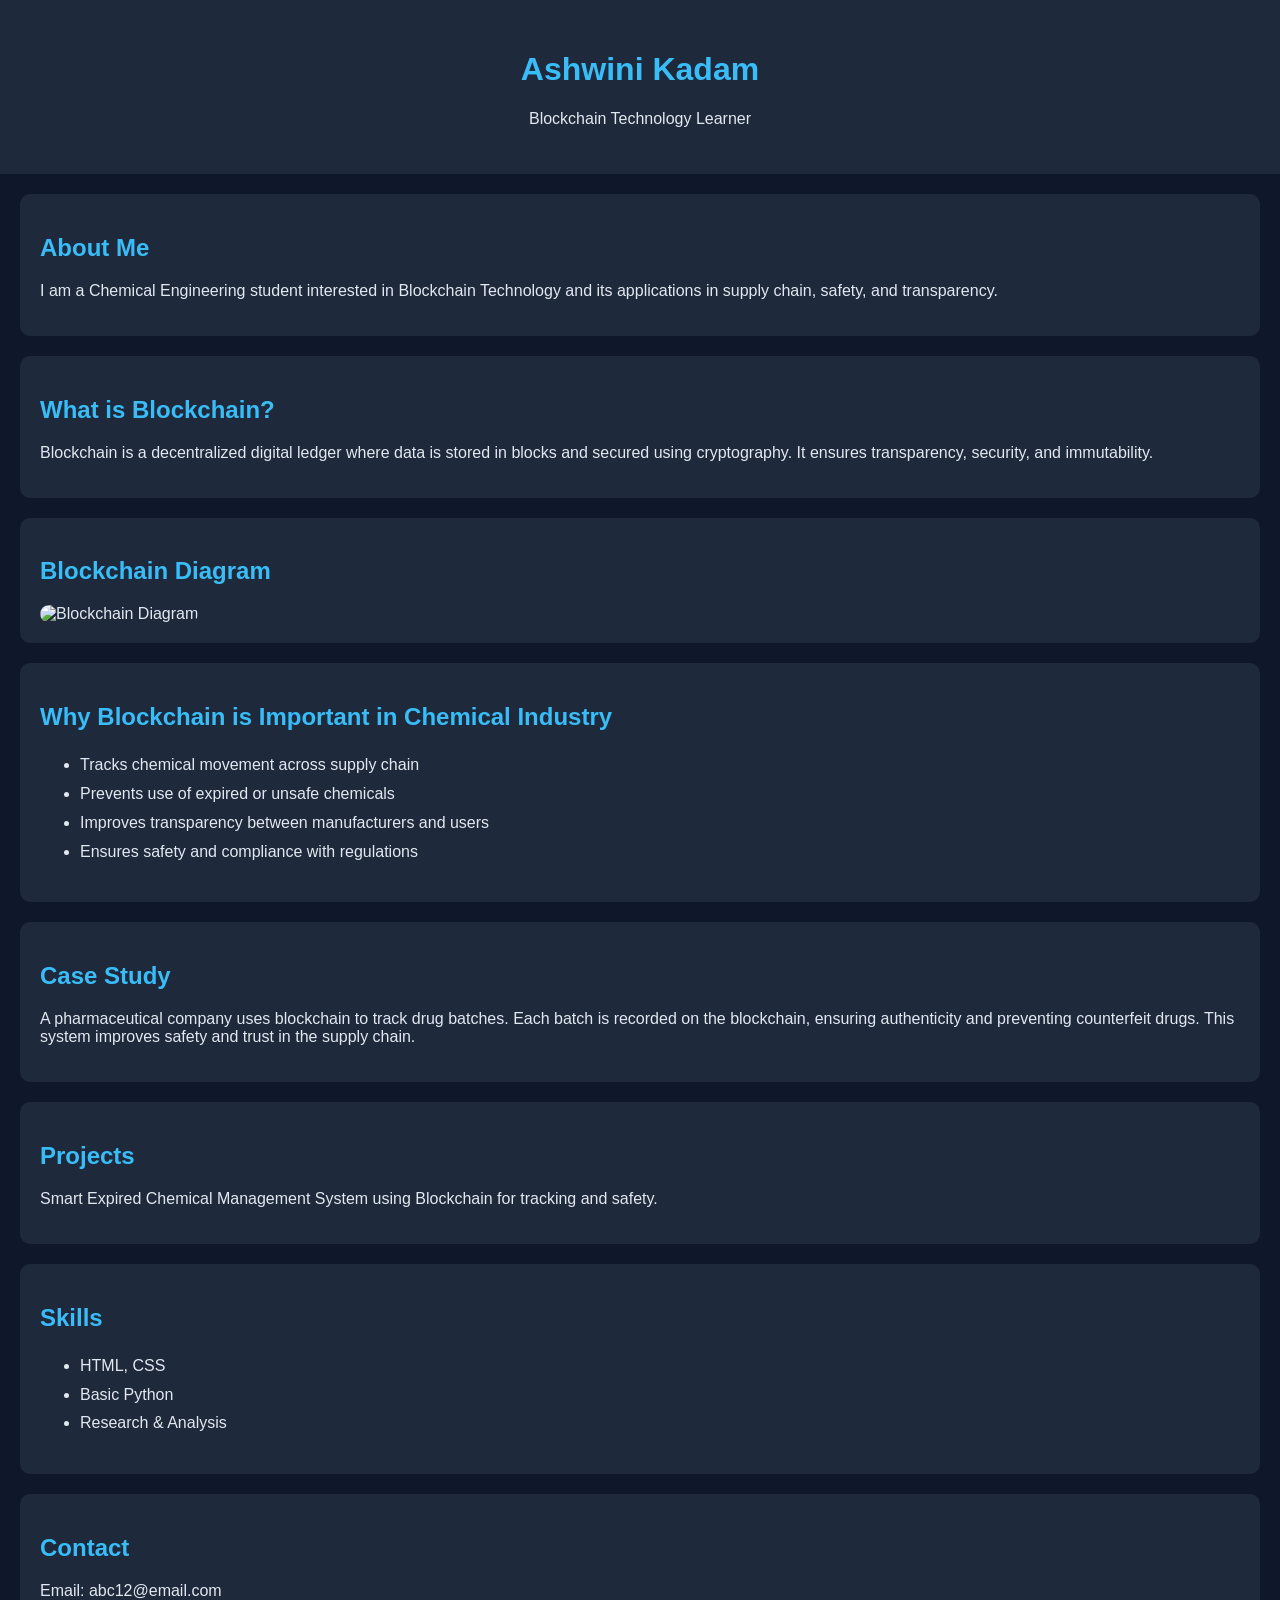
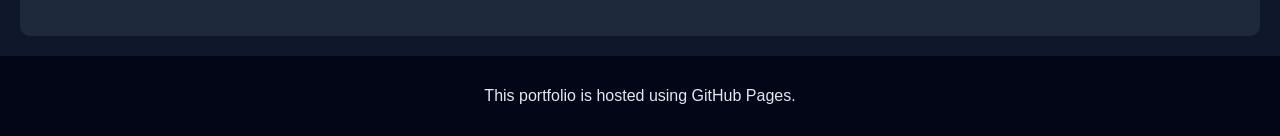
==== index.html @ e0d92694 "Add files via upload" ====
<!DOCTYPE html>
<html>
<head>
    <title>Blockchain Portfolio</title>
    <link rel="stylesheet" href="style.css">
</head>

<body>

<header>
    <h1>Ashwini Kadam</h1>
    <p>Blockchain Technology Learner</p>
</header>

<section>
    <h2>About Me</h2>
    <p>I am a Chemical Engineering student interested in Blockchain Technology and its applications in supply chain, safety, and transparency.</p>
</section>

<section>
    <h2>What is Blockchain?</h2>
    <p>Blockchain is a decentralized digital ledger where data is stored in blocks and secured using cryptography. It ensures transparency, security, and immutability.</p>
</section>

<section>
    <h2>Blockchain Diagram</h2>
    <img 
src="attachment/Xyz6j2YaqysnhkXmLiiRv.jpeg" alt="Blockchain Diagram" width="600">
</section>

<section>
    <h2>Why Blockchain is Important in Chemical Industry</h2>
    <ul>
        <li>Tracks chemical movement across supply chain</li>
        <li>Prevents use of expired or unsafe chemicals</li>
        <li>Improves transparency between manufacturers and users</li>
        <li>Ensures safety and compliance with regulations</li>
    </ul>
</section>

<section>
    <h2>Case Study</h2>
    <p>A pharmaceutical company uses blockchain to track drug batches. Each batch is recorded on the blockchain, ensuring authenticity and preventing counterfeit drugs. This system improves safety and trust in the supply chain.</p>
</section>

<section>
    <h2>Projects</h2>
    <p>Smart Expired Chemical Management System using Blockchain for tracking and safety.</p>
</section>

<section>
    <h2>Skills</h2>
    <ul>
        <li>HTML, CSS</li>
        <li>Basic Python</li>
        <li>Research & Analysis</li>
    </ul>
</section>

<section>
    <h2>Contact</h2>
    <p>Email: abc12@email.com</p>
</section>

<footer>
    <p>This portfolio is hosted using GitHub Pages.</p>
</footer>

</body>
</html>
---- style.css ----
body {
    margin: 0;
    font-family: Arial;
    background-color: #0f172a;
    color: #e2e8f0;
}

header {
    text-align: center;
    padding: 30px;
    background: #1e293b;
}

section {
    background: #1e293b;
    margin: 20px;
    padding: 20px;
    border-radius: 10px;
    transition: transform 0.3s;
}

section:hover {
    transform: scale(1.02);
}

h1, h2 {
    color: #38bdf8;
}

ul {
    line-height: 1.8;
}

img {
    border-radius: 10px;
}

footer {
    text-align: center;
    padding: 15px;
    background: #020617;
    margin-top: 20px;
}
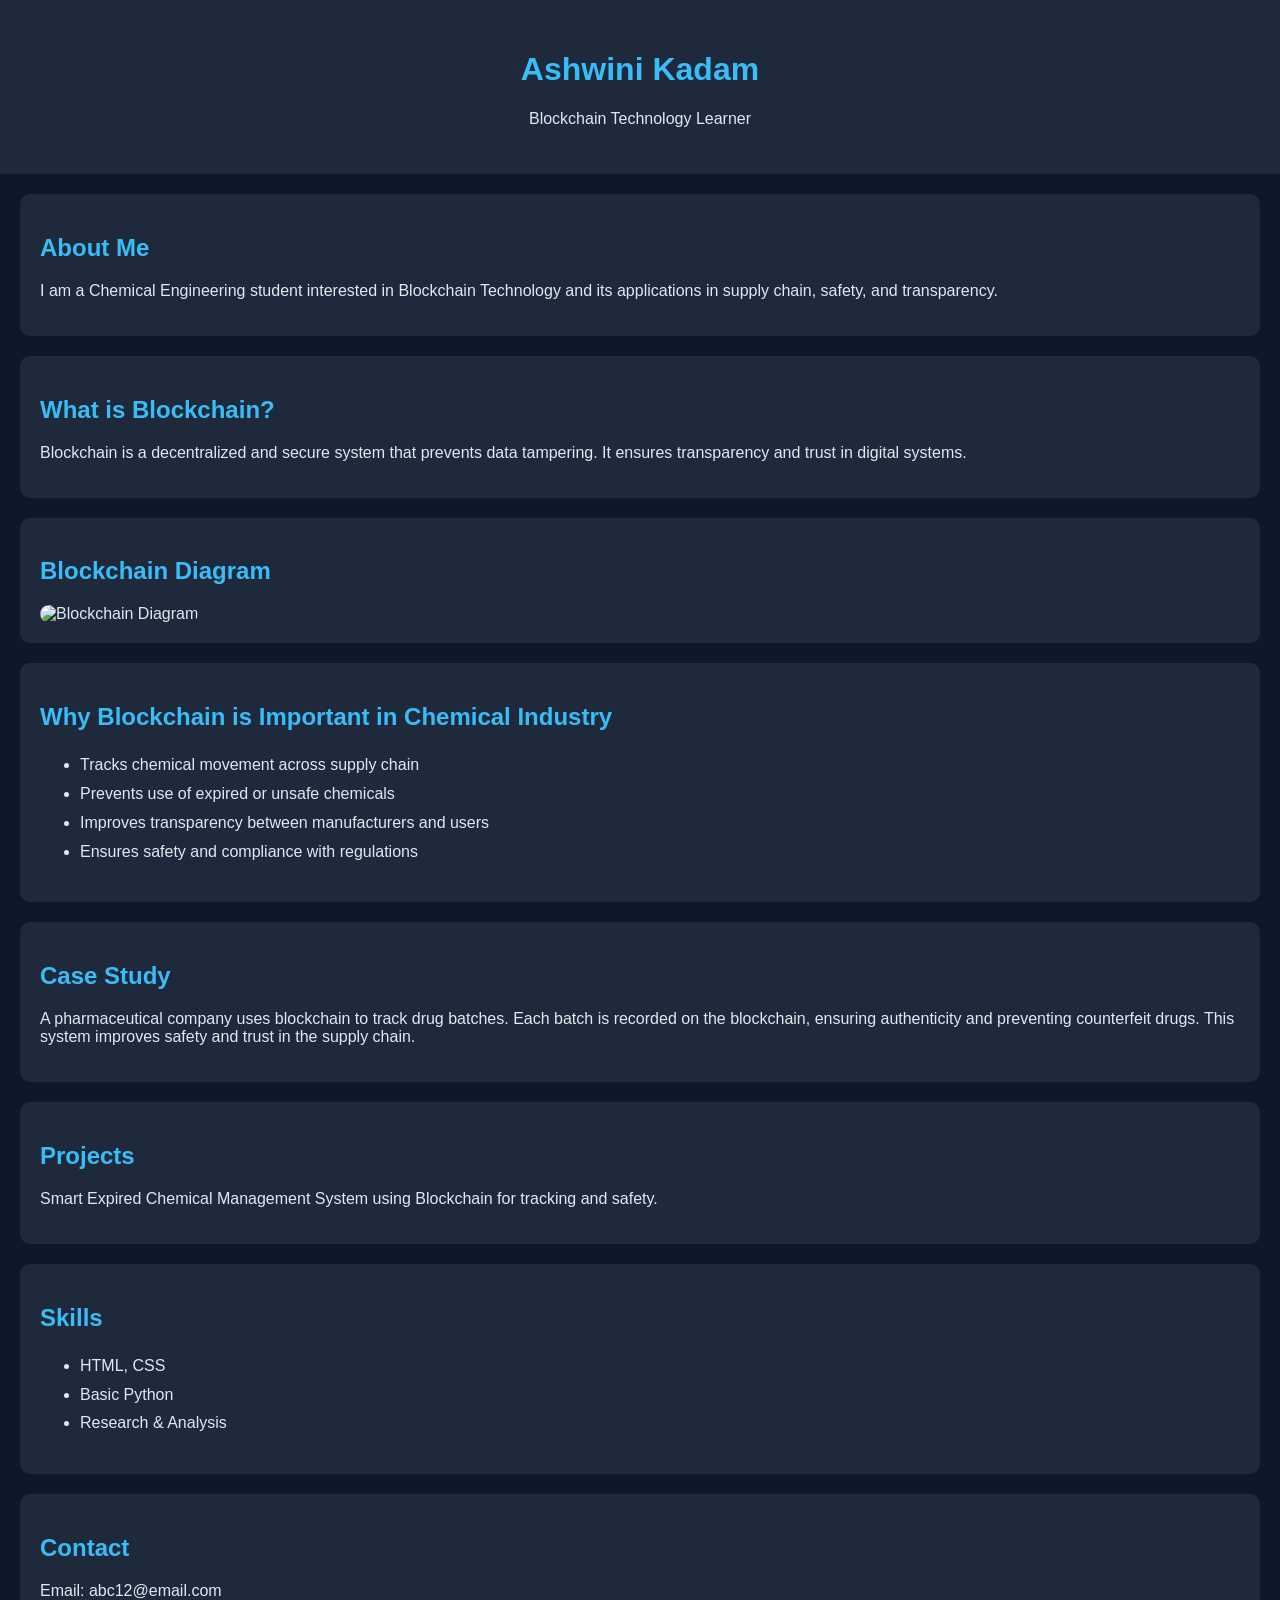
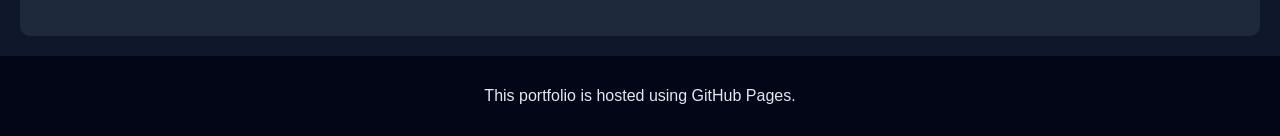
==== commit 088883d5: "Update index.html" ====
--- a/index.html
+++ b/index.html
@@ -19,7 +19,8 @@
 
 <section>
     <h2>What is Blockchain?</h2>
-    <p>Blockchain is a decentralized digital ledger where data is stored in blocks and secured using cryptography. It ensures transparency, security, and immutability.</p>
+    <p>Blockchain is a decentralized and secure system that prevents data tampering.
+It ensures transparency and trust in digital systems.</p>
 </section>
 
 <section>
@@ -67,4 +68,4 @@
 </footer>
 
 </body>
-</html>+</html>
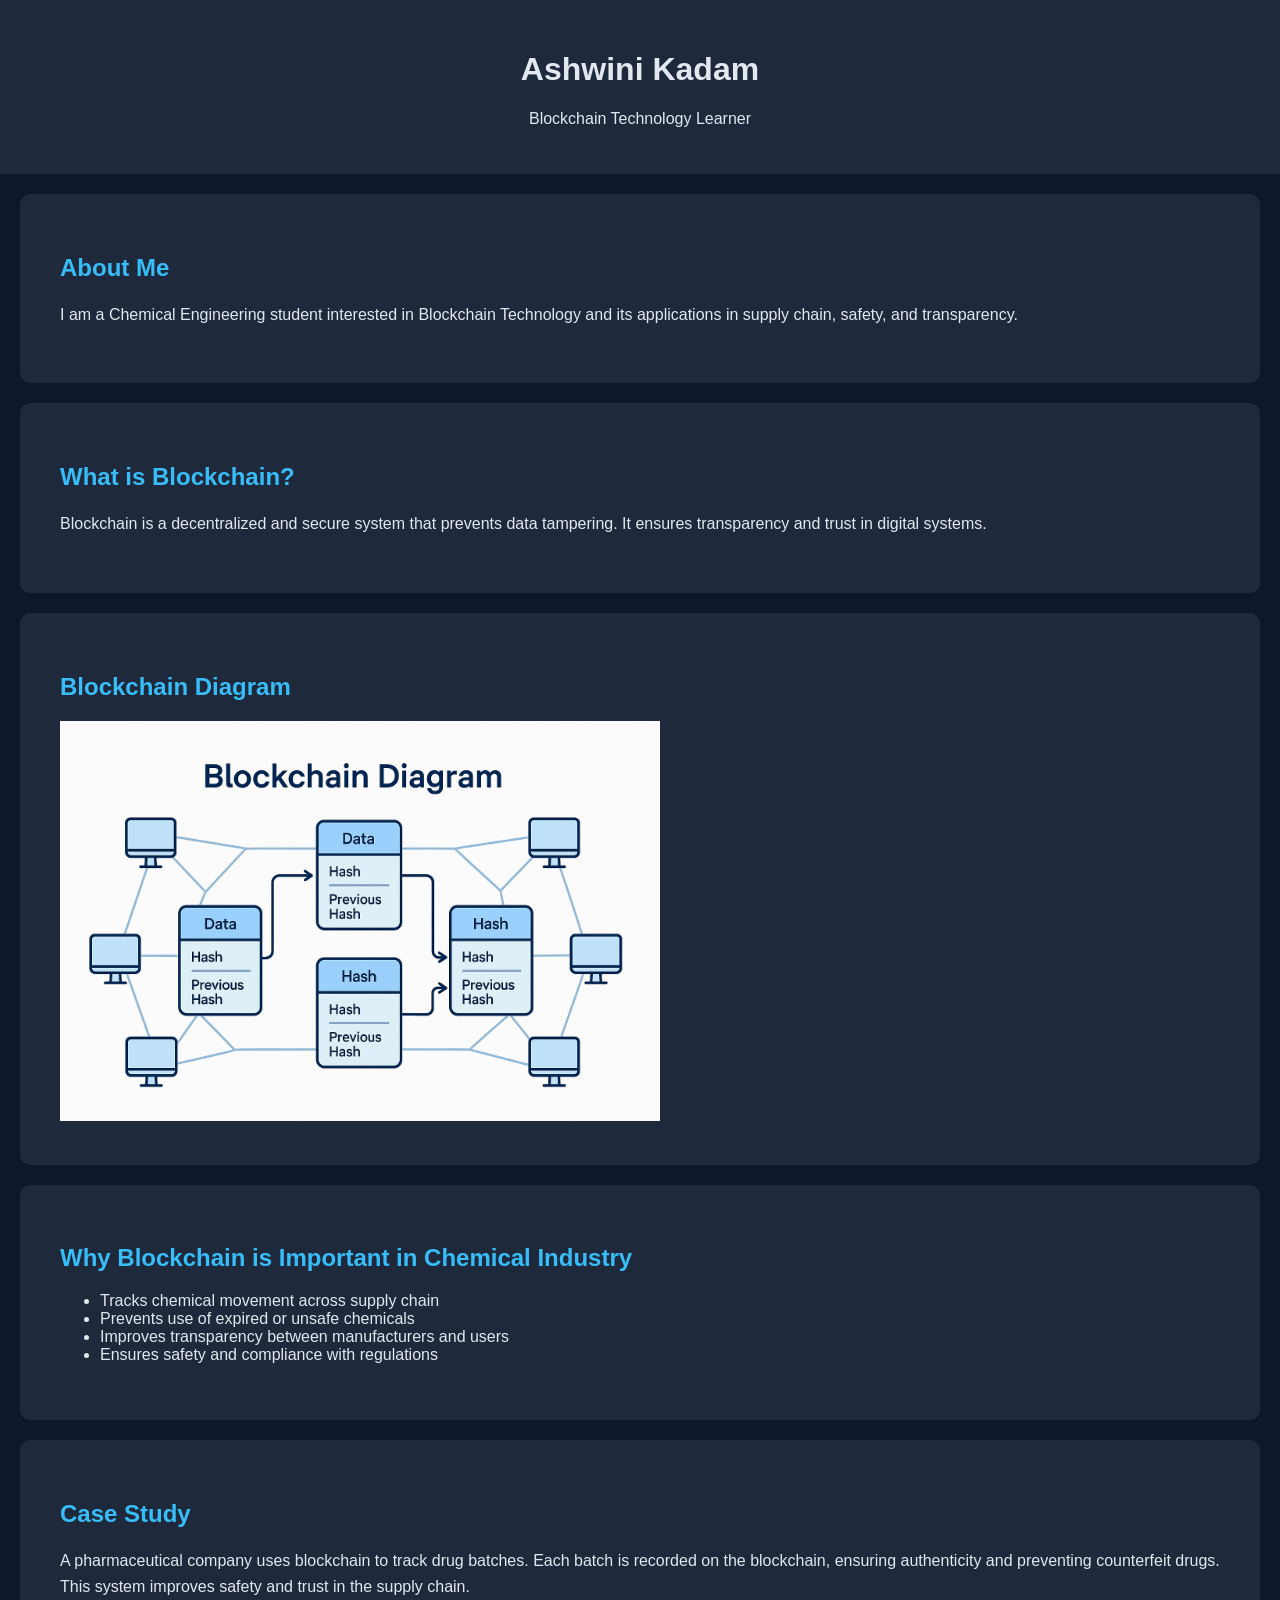
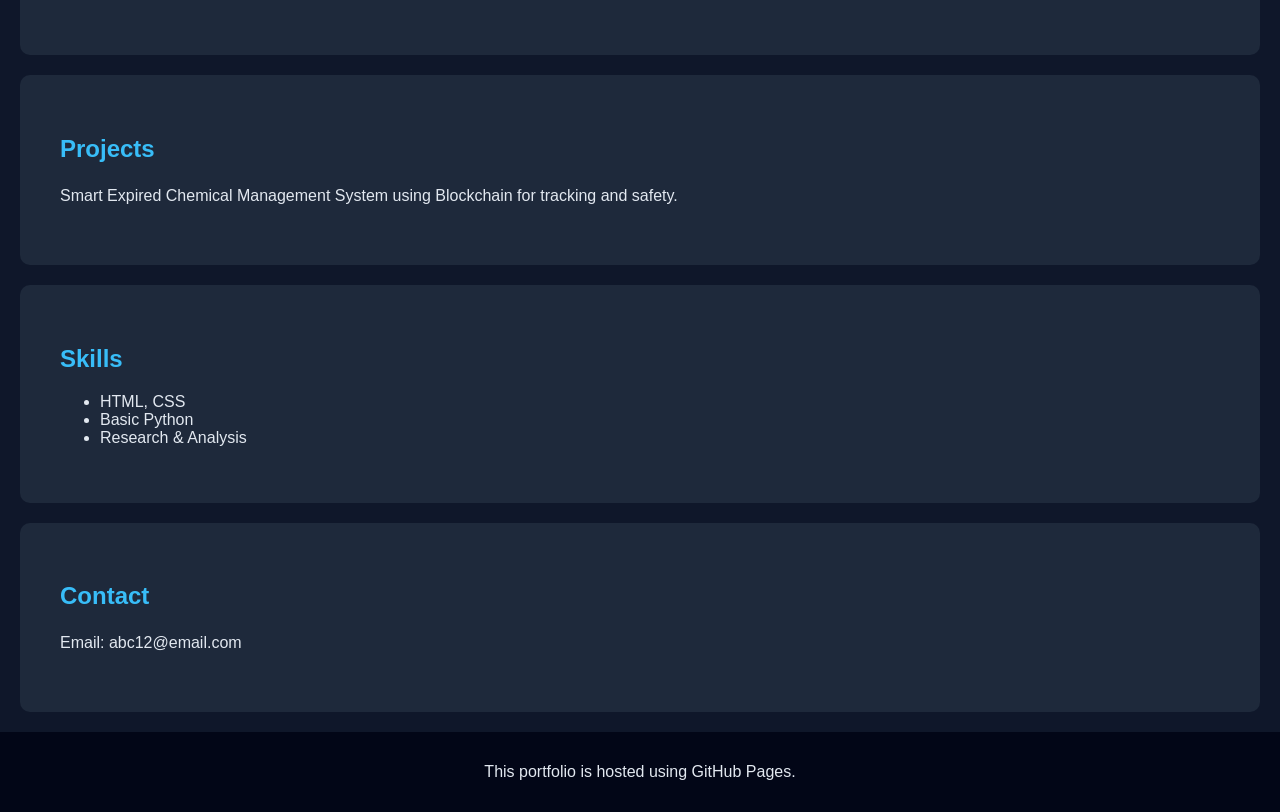
==== commit c09371ee: "Update index.html" ====
--- a/index.html
+++ b/index.html
@@ -26,7 +26,7 @@
 <section>
     <h2>Blockchain Diagram</h2>
     <img 
-src="attachment/Xyz6j2YaqysnhkXmLiiRv.jpeg" alt="Blockchain Diagram" width="600">
+src="Blockchain-Diagram.html.jpg" width="600">
 </section>
 
 <section>
--- a/style.css
+++ b/style.css
@@ -12,32 +12,32 @@
 }
 
 section {
-    background: #1e293b;
-    margin: 20px;
-    padding: 20px;
-    border-radius: 10px;
-    transition: transform 0.3s;
+    padding: 40px;
 }
 
-section:hover {
-    transform: scale(1.02);
-}
-
-h1, h2 {
+h2, h3 {
     color: #38bdf8;
 }
 
-ul {
-    line-height: 1.8;
+section p {
+    line-height: 1.6;
 }
 
-img {
+/* Card style */
+section {
+    background: #1e293b;
+    margin: 20px;
     border-radius: 10px;
 }
 
+/* Smooth hover */
+section:hover {
+    transform: scale(1.02);
+    transition: 0.3s;
+}
 footer {
     text-align: center;
     padding: 15px;
     background: #020617;
     margin-top: 20px;
-}+}
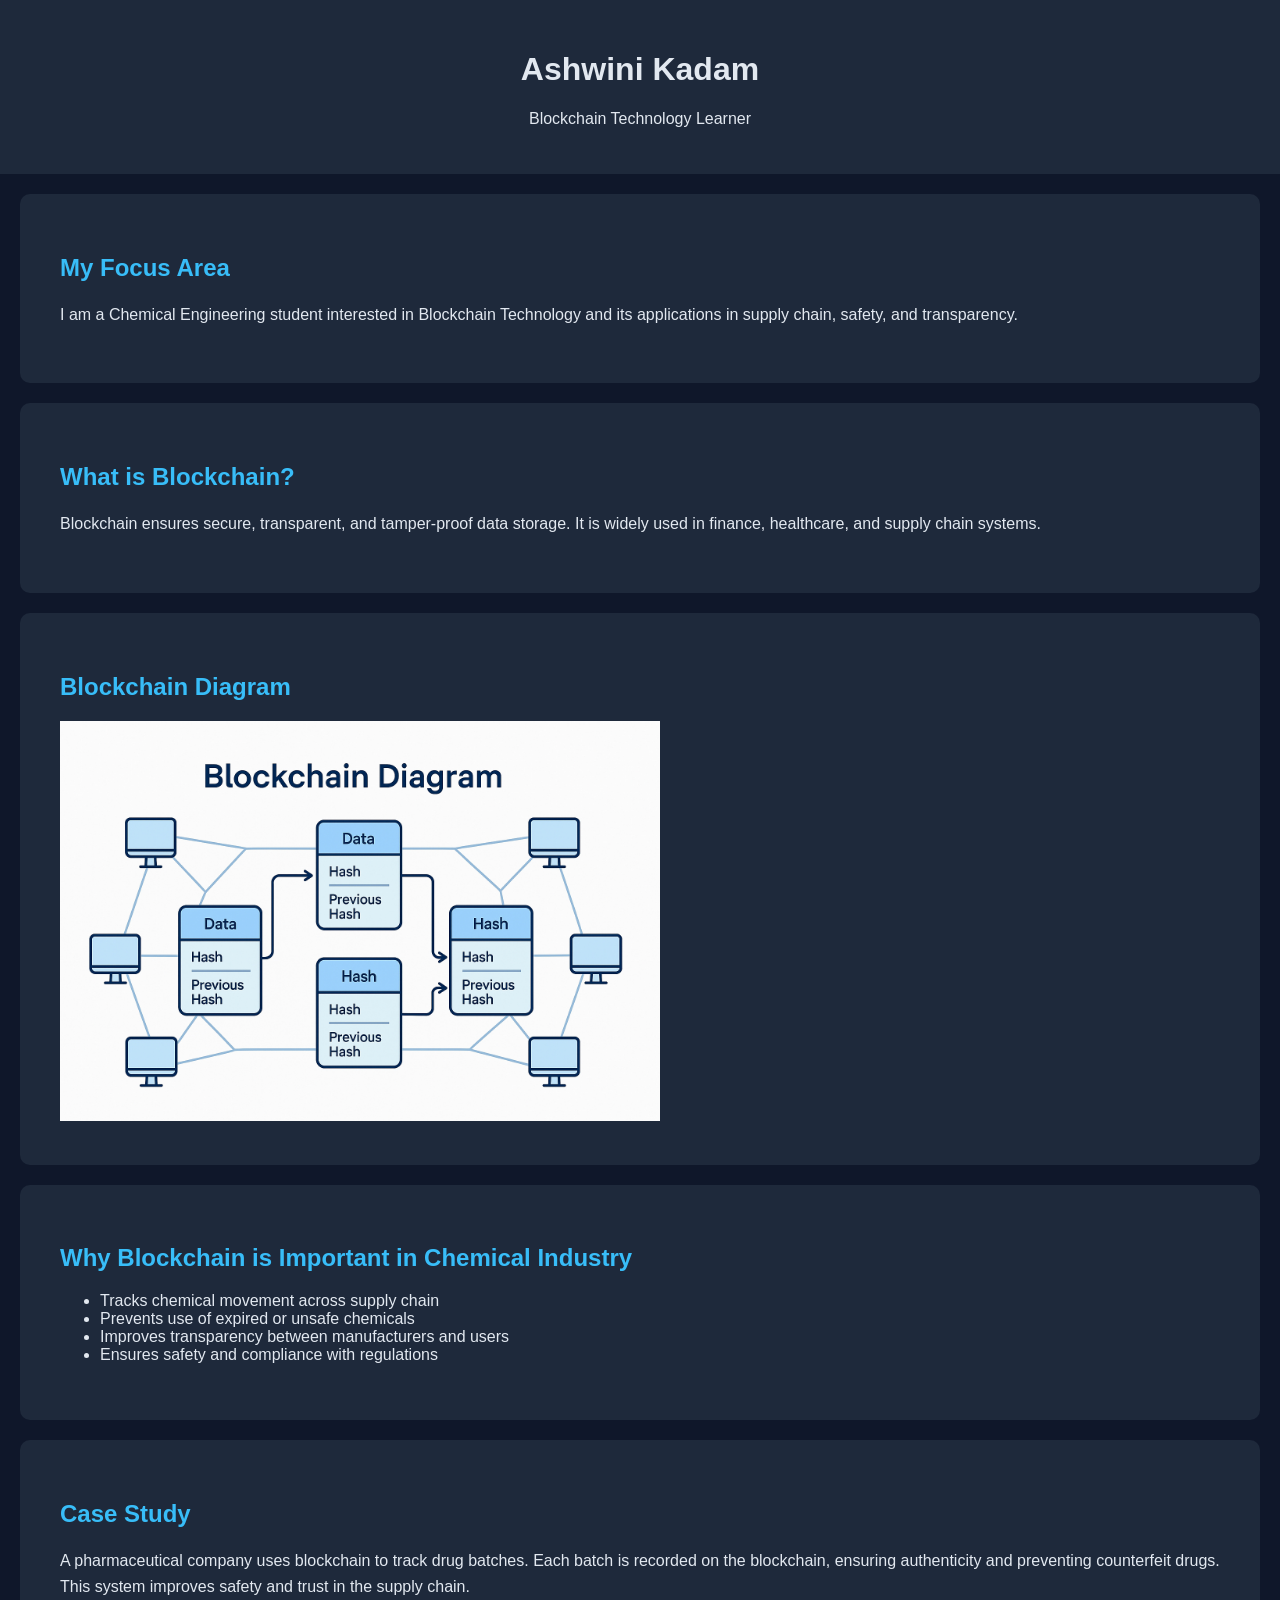
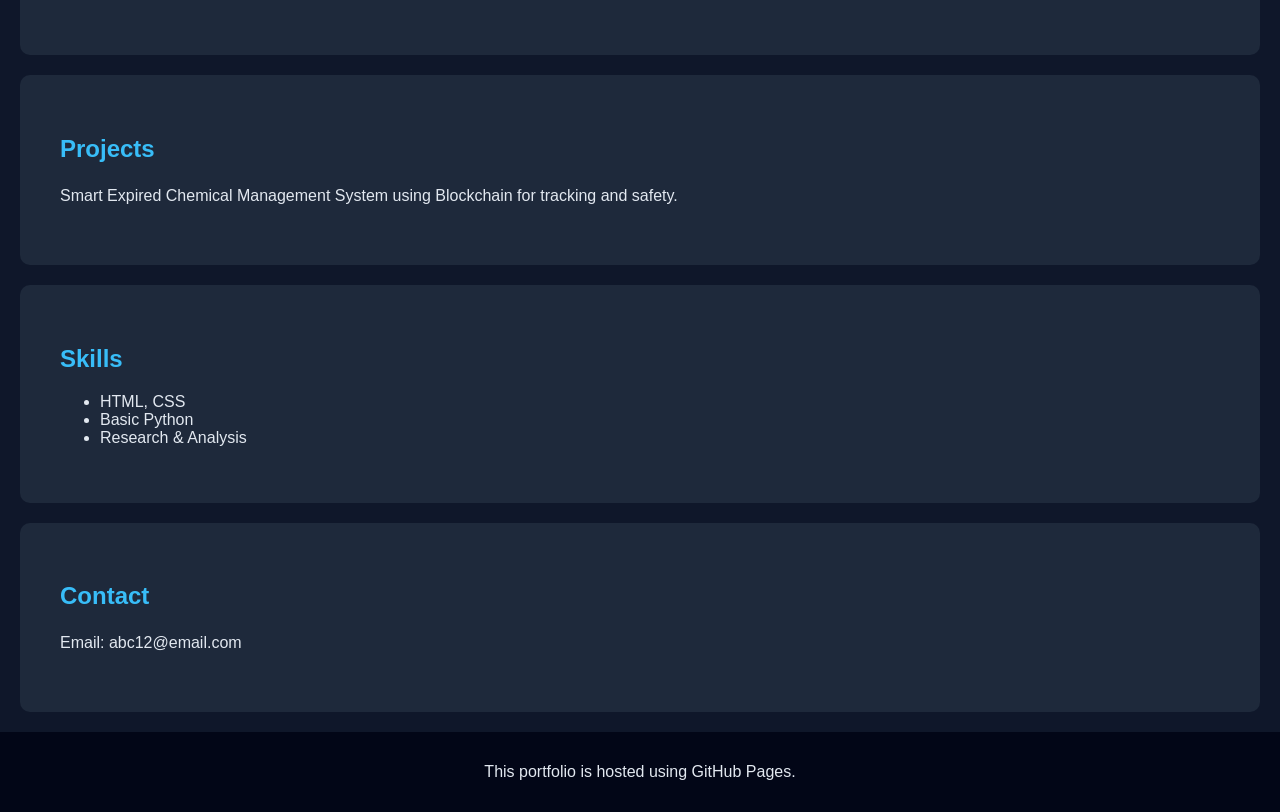
==== commit 03708bf4: "Update index.html" ====
--- a/index.html
+++ b/index.html
@@ -13,14 +13,15 @@
 </header>
 
 <section>
-    <h2>About Me</h2>
+    <h2>My Focus Area</h2>
     <p>I am a Chemical Engineering student interested in Blockchain Technology and its applications in supply chain, safety, and transparency.</p>
 </section>
 
 <section>
     <h2>What is Blockchain?</h2>
-    <p>Blockchain is a decentralized and secure system that prevents data tampering.
-It ensures transparency and trust in digital systems.</p>
+    <p>Blockchain ensures secure, transparent, and tamper-proof data storage.
+It is widely used in finance, healthcare, and supply chain systems.
+</p>
 </section>
 
 <section>
--- a/style.css
+++ b/style.css
@@ -35,6 +35,17 @@
     transform: scale(1.02);
     transition: 0.3s;
 }
+section {
+    padding: 40px;
+    margin: 20px;
+    background: #1e293b;
+    border-radius: 10px;
+}
+
+section:hover {
+    transform: scale(1.02);
+    transition: 0.3s;
+}
 footer {
     text-align: center;
     padding: 15px;
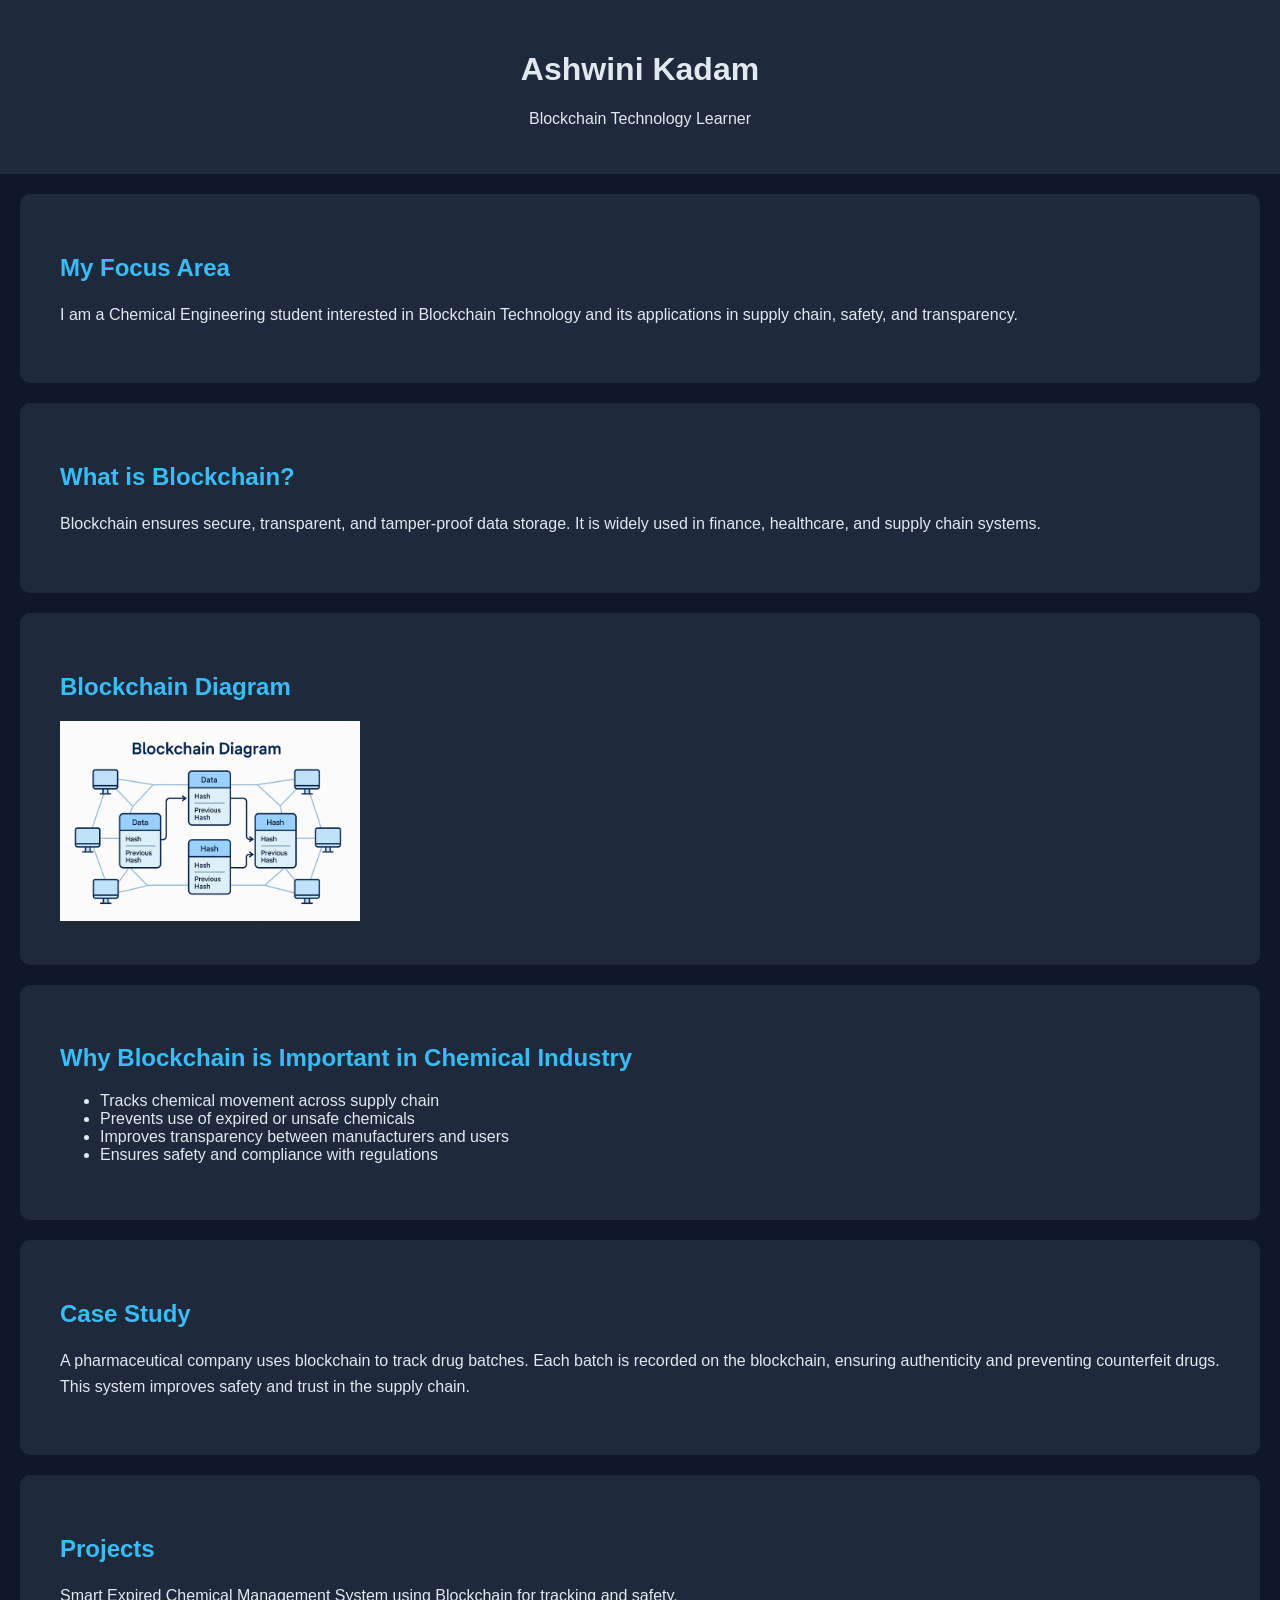
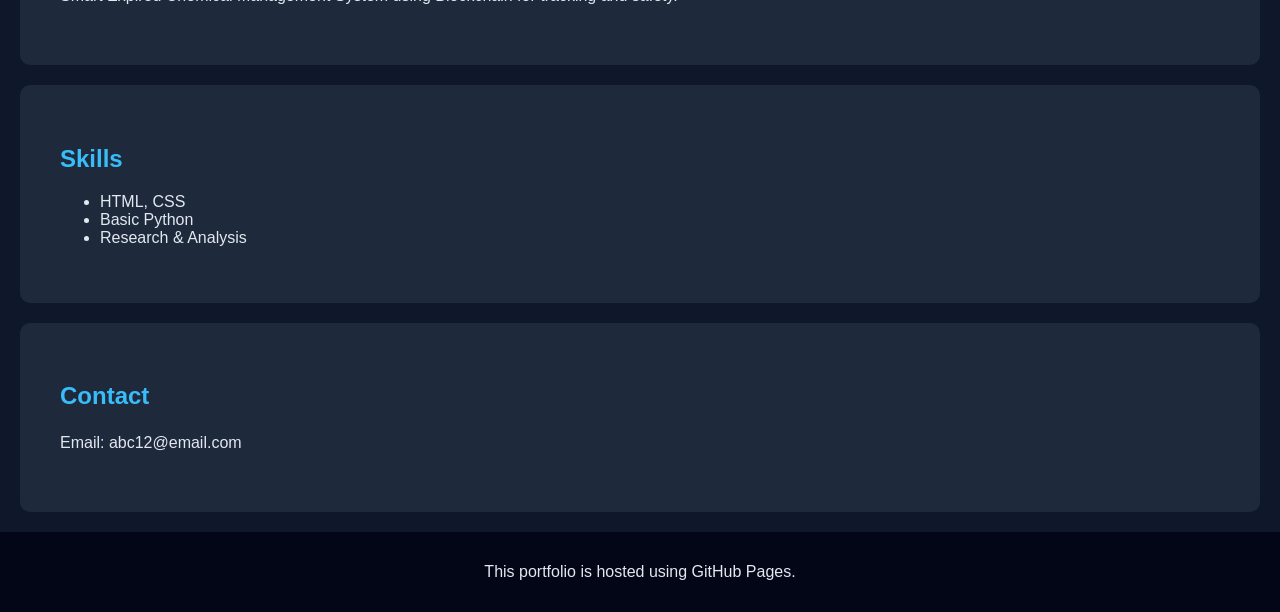
==== commit 50523780: "Update index.html" ====
--- a/index.html
+++ b/index.html
@@ -27,7 +27,7 @@
 <section>
     <h2>Blockchain Diagram</h2>
     <img 
-src="Blockchain-Diagram.html.jpg" width="600">
+src="Blockchain-Diagram.html.jpg" width="300">
 </section>
 
 <section>
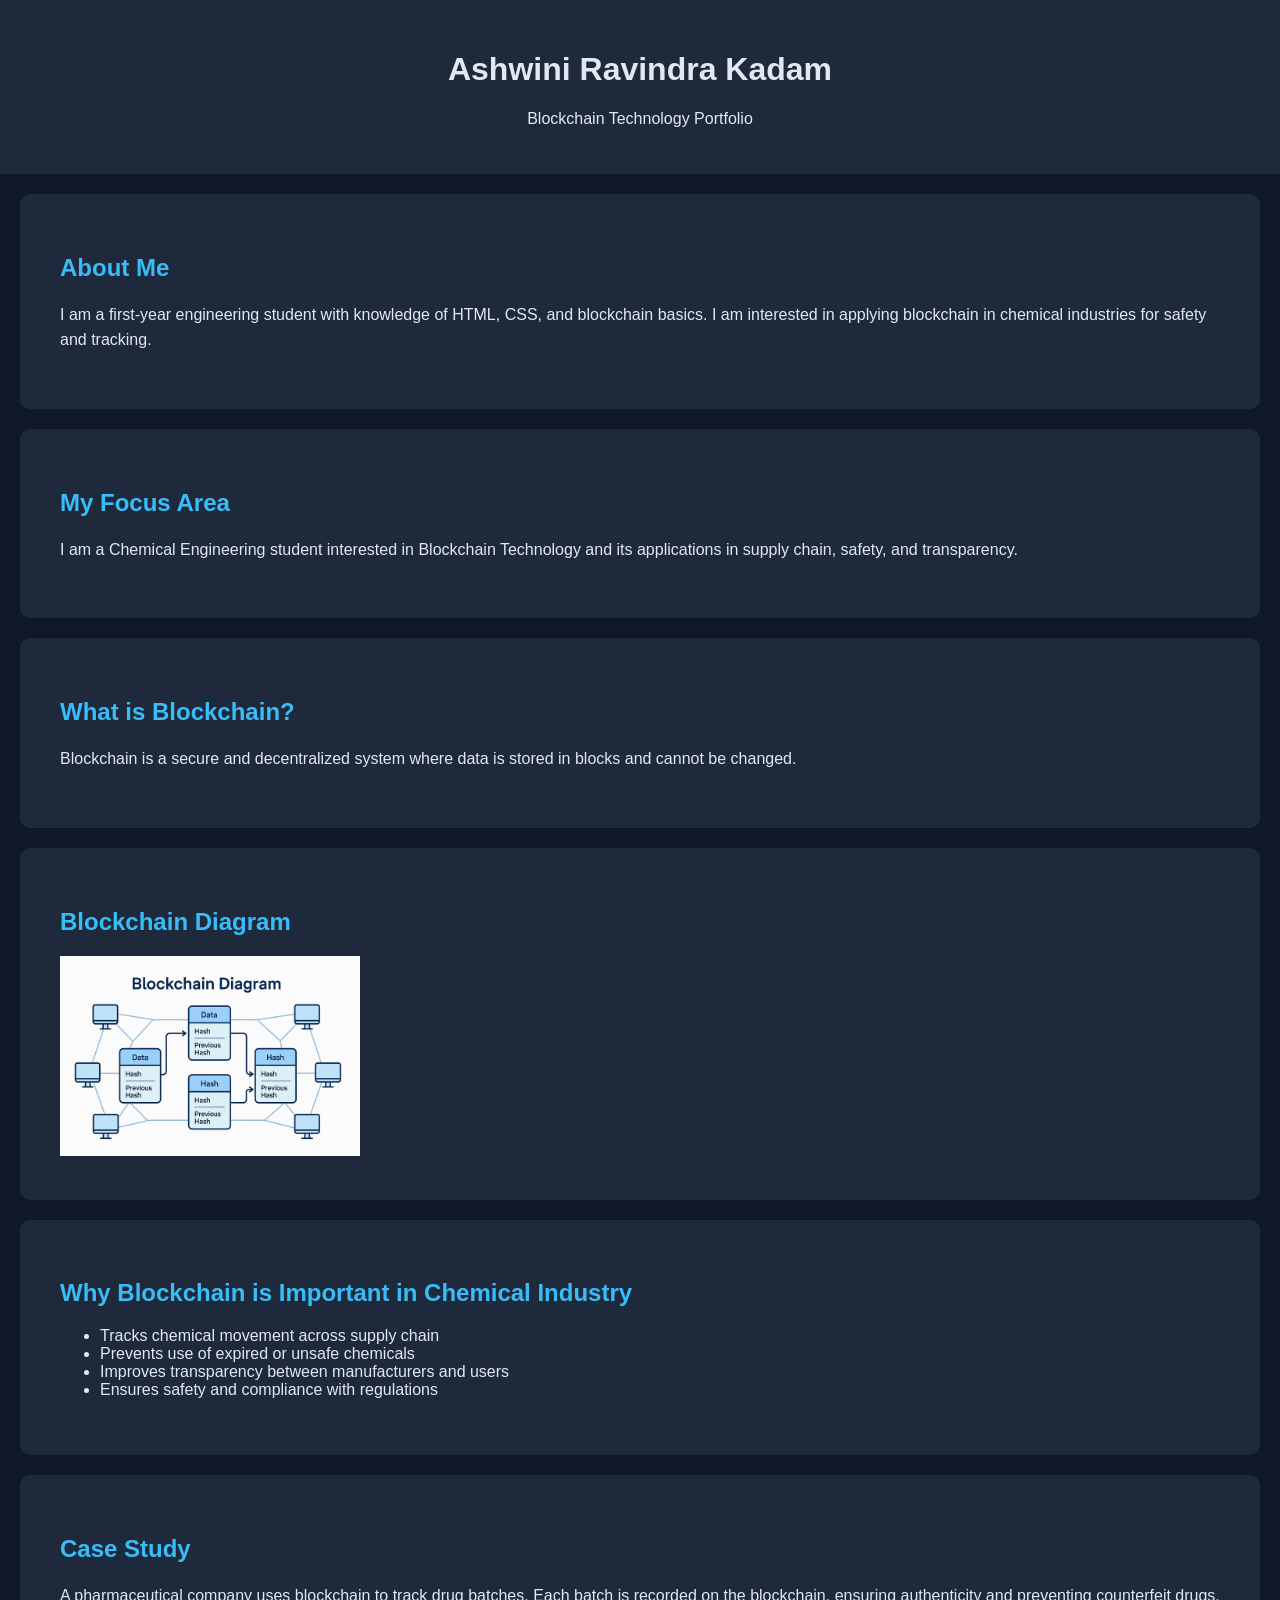
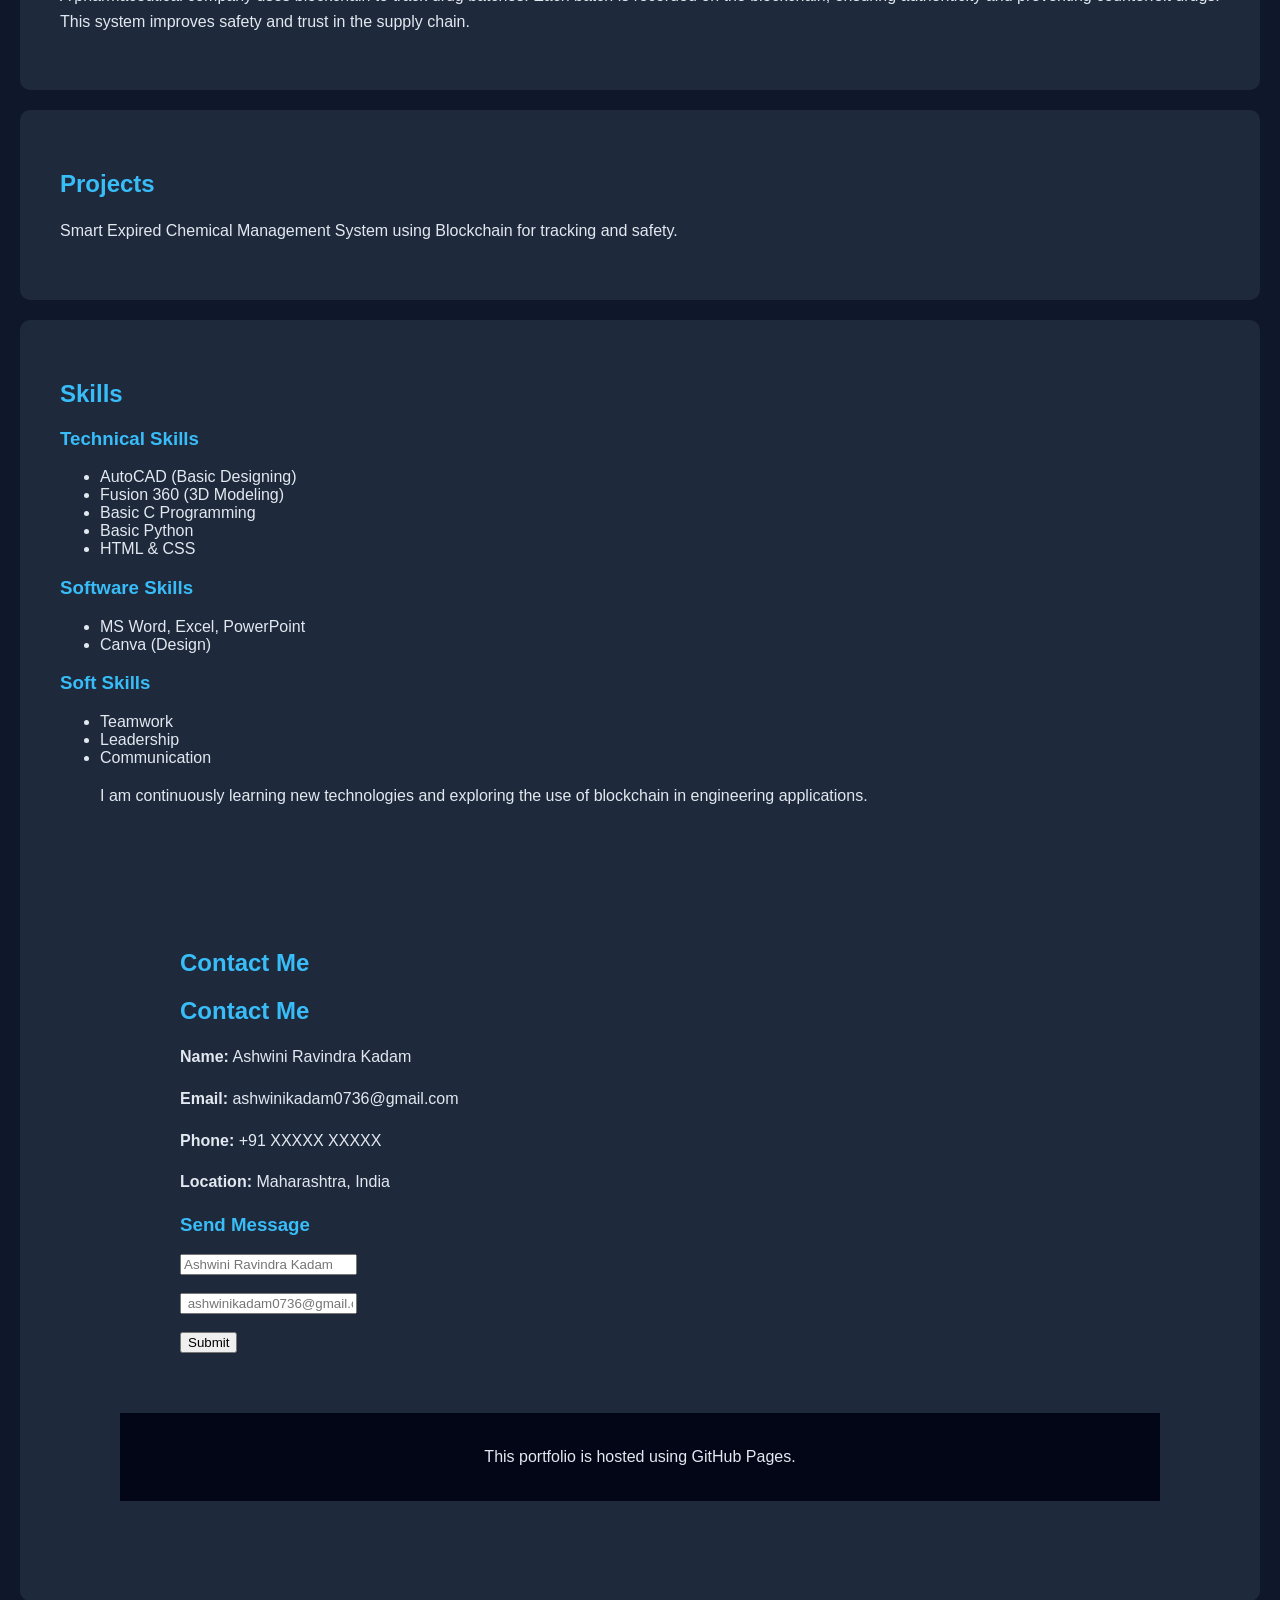
==== commit 9955733f: "Update index.html" ====
--- a/index.html
+++ b/index.html
@@ -8,19 +8,25 @@
 <body>
 
 <header>
-    <h1>Ashwini Kadam</h1>
-    <p>Blockchain Technology Learner</p>
+    <h1>Ashwini Ravindra Kadam</h1>
+    <p>Blockchain Technology Portfolio</p>
 </header>
-
+<section class="about">
+    <h2>About Me</h2>
+    <p>
+        I am a first-year engineering student with knowledge of HTML, CSS, and blockchain basics.
+        I am interested in applying blockchain in chemical industries for safety and tracking.
+    </p>
+</section>
+    
 <section>
     <h2>My Focus Area</h2>
     <p>I am a Chemical Engineering student interested in Blockchain Technology and its applications in supply chain, safety, and transparency.</p>
 </section>
 
-<section>
+<section class="blockchain">
     <h2>What is Blockchain?</h2>
-    <p>Blockchain ensures secure, transparent, and tamper-proof data storage.
-It is widely used in finance, healthcare, and supply chain systems.
+    <p>Blockchain is a secure and decentralized system where data is stored in blocks and cannot be changed.
 </p>
 </section>
 
@@ -52,16 +58,48 @@
 
 <section>
     <h2>Skills</h2>
-    <ul>
-        <li>HTML, CSS</li>
-        <li>Basic Python</li>
-        <li>Research & Analysis</li>
-    </ul>
-</section>
+<h3>Technical Skills</h3>
+<ul>
+    <li>AutoCAD (Basic Designing)</li>
+    <li>Fusion 360 (3D Modeling)</li>
+    <li>Basic C Programming</li>
+    <li>Basic Python</li>
+    <li>HTML & CSS</li>
+</ul>
 
+<h3>Software Skills</h3>
+<ul>
+    <li>MS Word, Excel, PowerPoint</li>
+    <li>Canva (Design)</li>
+</ul>
+
+<h3>Soft Skills</h3>
+<ul>
+    <li>Teamwork</li>
+    <li>Leadership</li>
+    <li>Communication</li>
+
+    <p>
+I am continuously learning new technologies and exploring the use of blockchain in engineering applications.
+</p>
+</ul>
 <section>
-    <h2>Contact</h2>
-    <p>Email: abc12@email.com</p>
+<section>
+    <h2>Contact Me</h2>
+    <h2>Contact Me</h2>
+
+<p><strong>Name:</strong> Ashwini Ravindra Kadam</p>
+<p><strong>Email:</strong> ashwinikadam0736@gmail.com</p>
+<p><strong>Phone:</strong> +91 XXXXX XXXXX</p>
+<p><strong>Location:</strong> Maharashtra, India</p>
+
+<h3>Send Message</h3>
+
+<form>
+    <input type="text" placeholder="Ashwini Ravindra Kadam"><br><br>
+    <input type="email" placeholder=" ashwinikadam0736@gmail.com"><br><br>
+    <button>Submit</button>
+</form>
 </section>
 
 <footer>
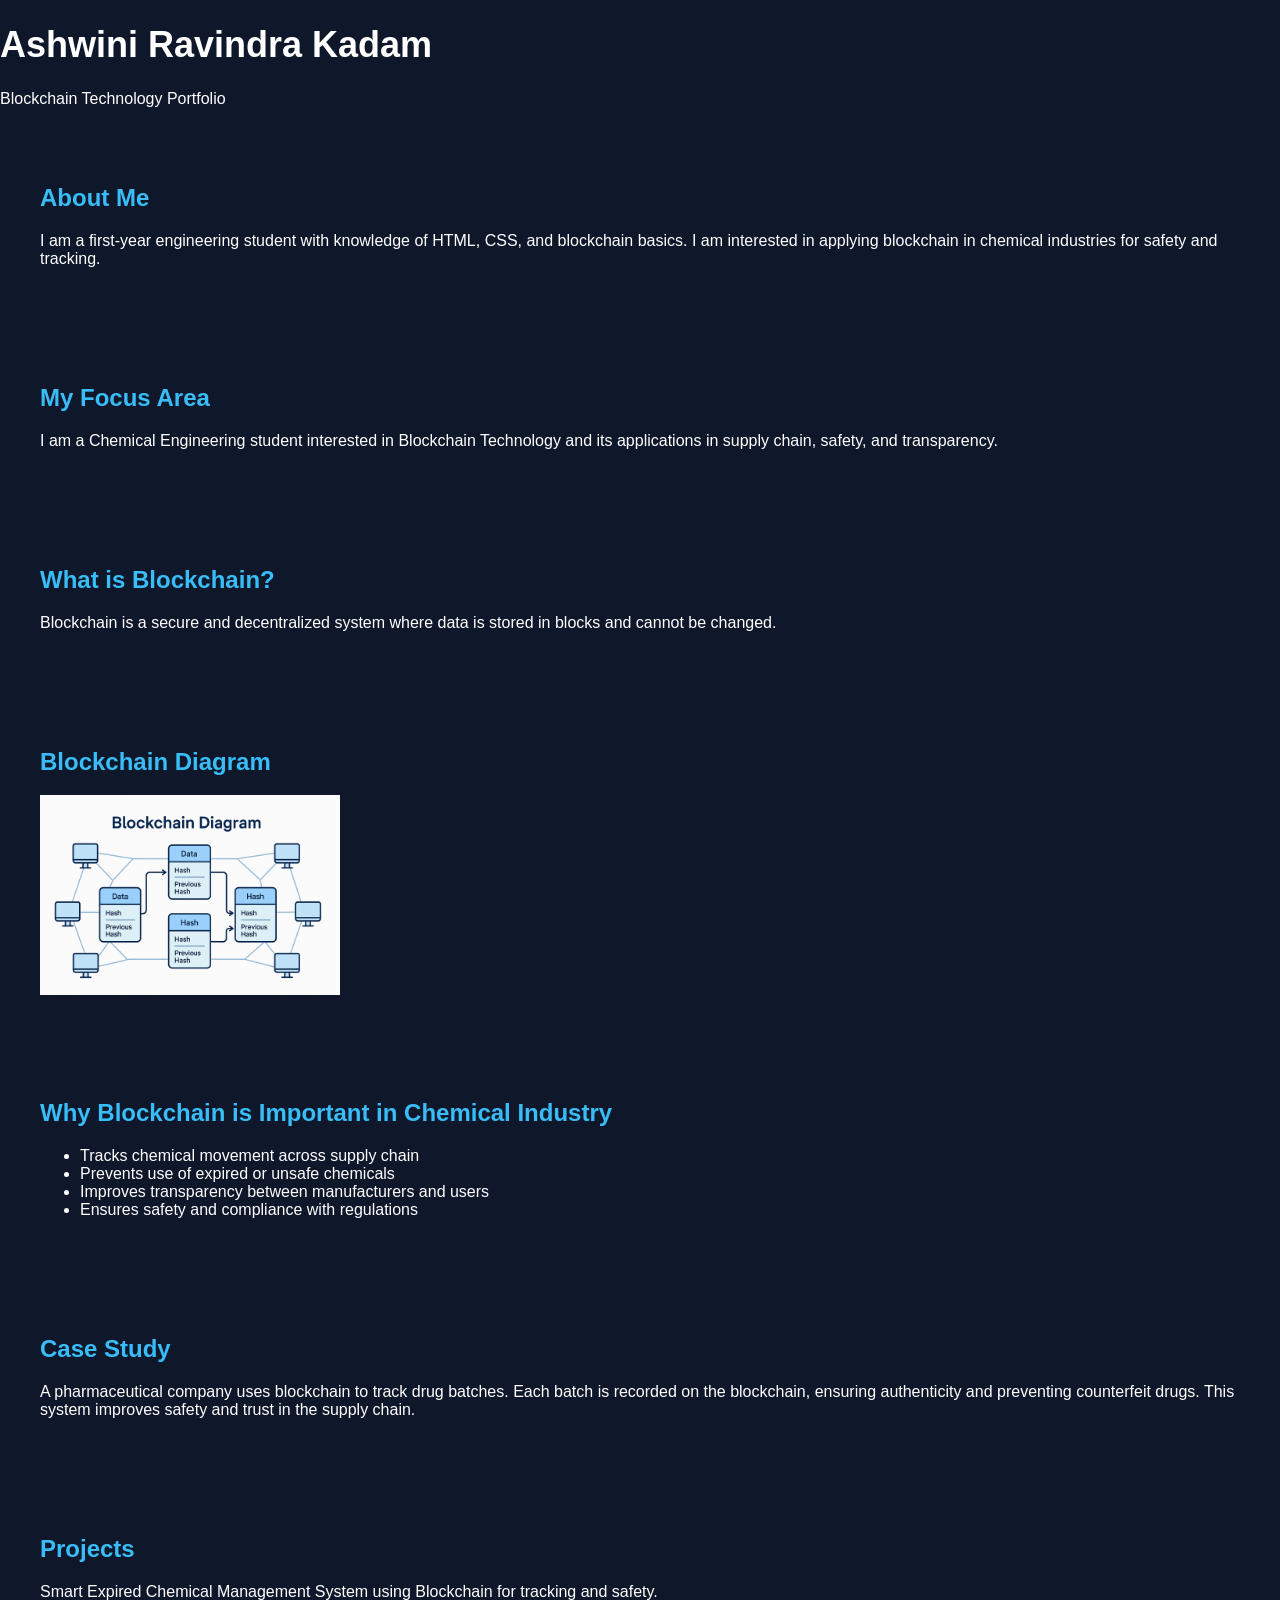
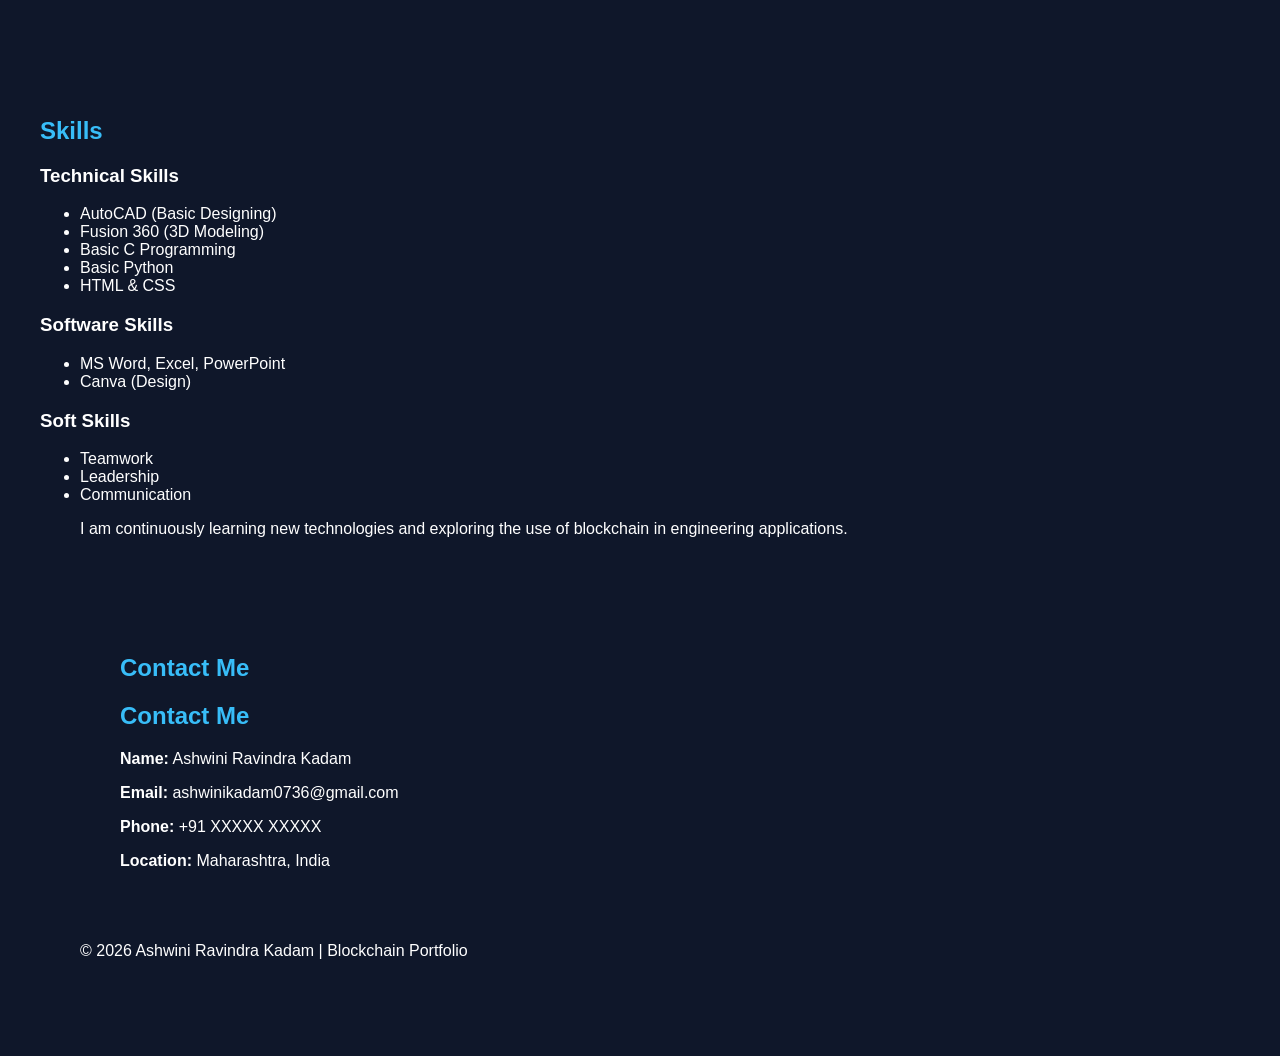
==== commit ffdd6785: "Update index.html" ====
--- a/index.html
+++ b/index.html
@@ -93,17 +93,10 @@
 <p><strong>Phone:</strong> +91 XXXXX XXXXX</p>
 <p><strong>Location:</strong> Maharashtra, India</p>
 
-<h3>Send Message</h3>
-
-<form>
-    <input type="text" placeholder="Ashwini Ravindra Kadam"><br><br>
-    <input type="email" placeholder=" ashwinikadam0736@gmail.com"><br><br>
-    <button>Submit</button>
-</form>
 </section>
 
 <footer>
-    <p>This portfolio is hosted using GitHub Pages.</p>
+     <p>© 2026 Ashwini Ravindra Kadam | Blockchain Portfolio</p>
 </footer>
 
 </body>
--- a/style.css
+++ b/style.css
@@ -1,54 +1,56 @@
 body {
+    font-family: Arial;
     margin: 0;
-    font-family: Arial;
     background-color: #0f172a;
-    color: #e2e8f0;
+    color: white;
 }
 
-header {
+/* Hero Section */
+.hero {
     text-align: center;
-    padding: 30px;
-    background: #1e293b;
+    padding: 60px;
 }
 
+/* Sections */
 section {
     padding: 40px;
 }
 
-h2, h3 {
+/* Headings */
+h1 {
+    font-size: 36px;
+}
+
+h2 {
     color: #38bdf8;
 }
 
-section p {
-    line-height: 1.6;
+/* Projects Layout */
+.projects {
+    display: flex;
+    gap: 20px;
+    justify-content: center;
+    flex-wrap: wrap;
 }
 
-/* Card style */
-section {
+/* Cards */
+.card {
     background: #1e293b;
-    margin: 20px;
+    padding: 20px;
     border-radius: 10px;
+    width: 250px;
+    transition: 0.3s;
 }
 
-/* Smooth hover */
-section:hover {
-    transform: scale(1.02);
-    transition: 0.3s;
-}
-section {
-    padding: 40px;
-    margin: 20px;
-    background: #1e293b;
-    border-radius: 10px;
+/* Hover Effect */
+.card:hover {
+    transform: scale(1.05);
 }
 
-section:hover {
-    transform: scale(1.02);
-    transition: 0.3s;
+/* Responsive */
+@media (max-width: 600px) {
+    .projects {
+        flex-direction: column;
+        align-items: center;
+    }
 }
-footer {
-    text-align: center;
-    padding: 15px;
-    background: #020617;
-    margin-top: 20px;
-}
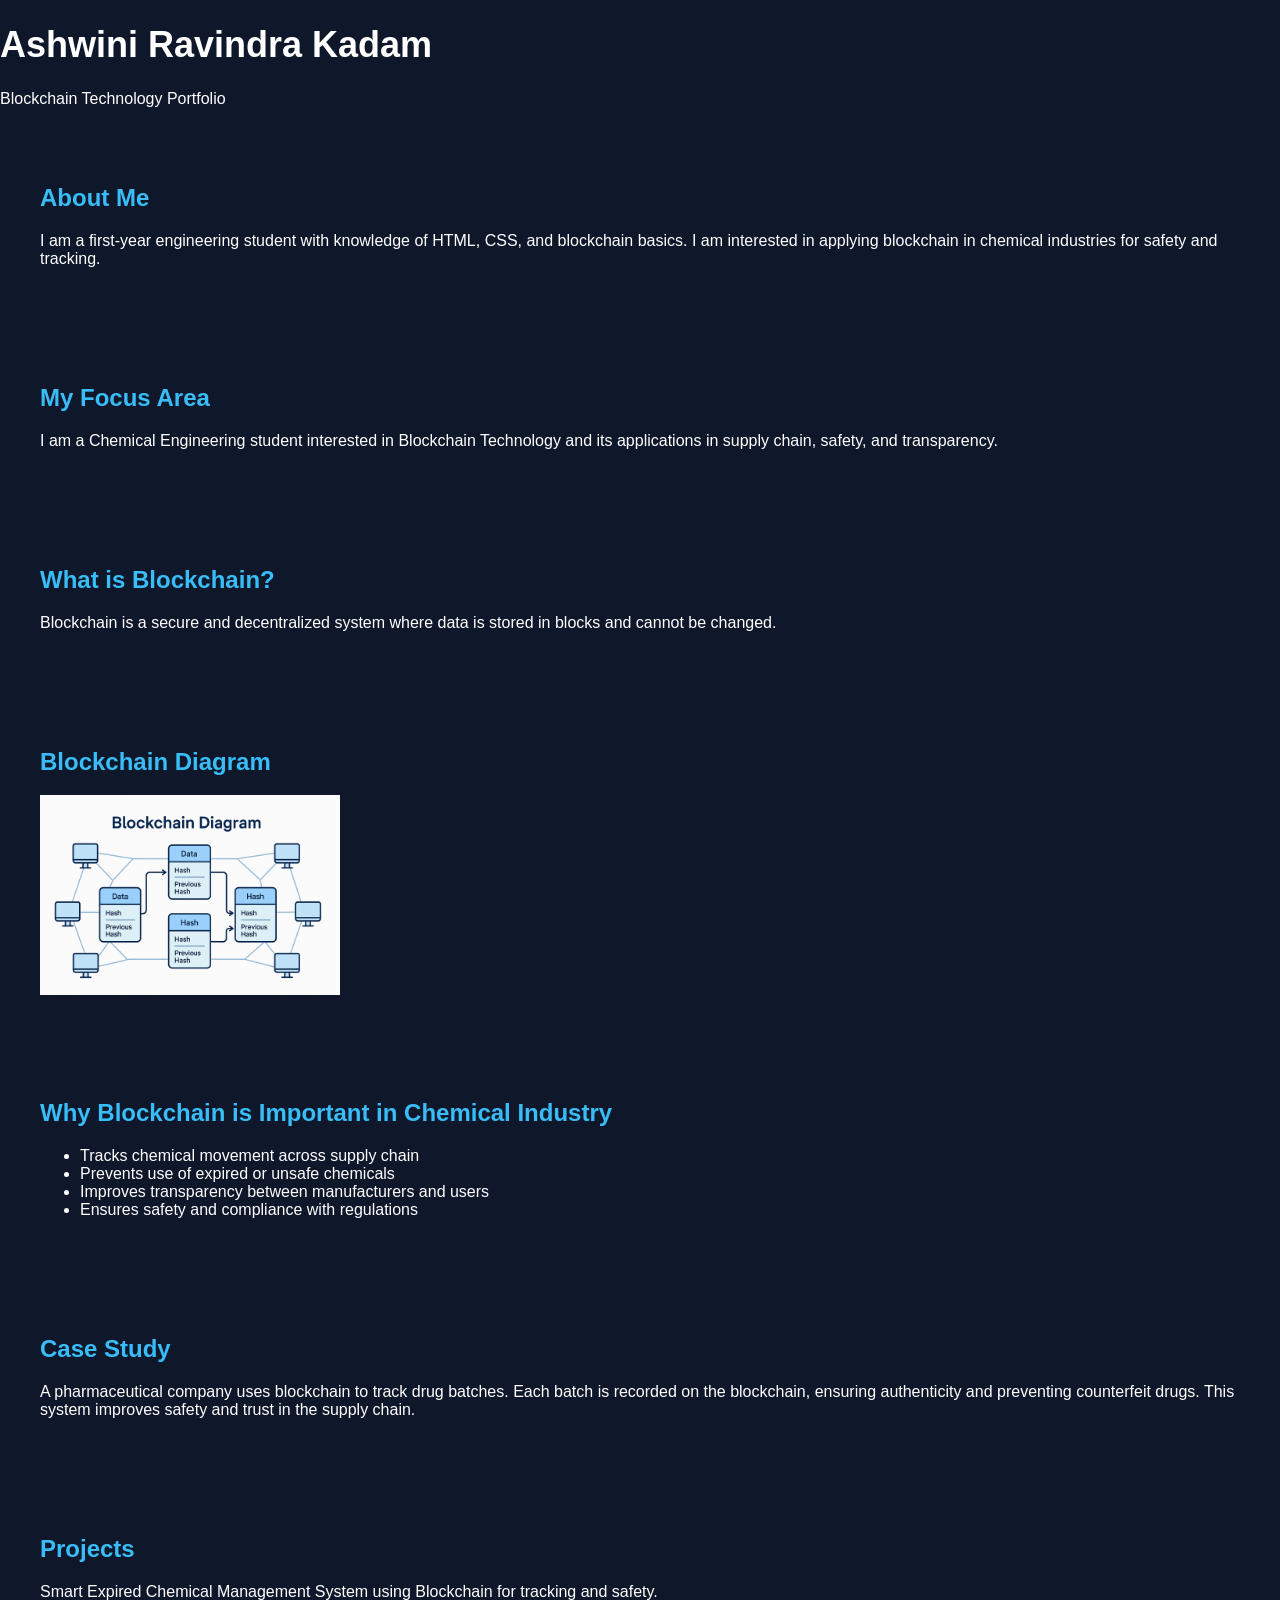
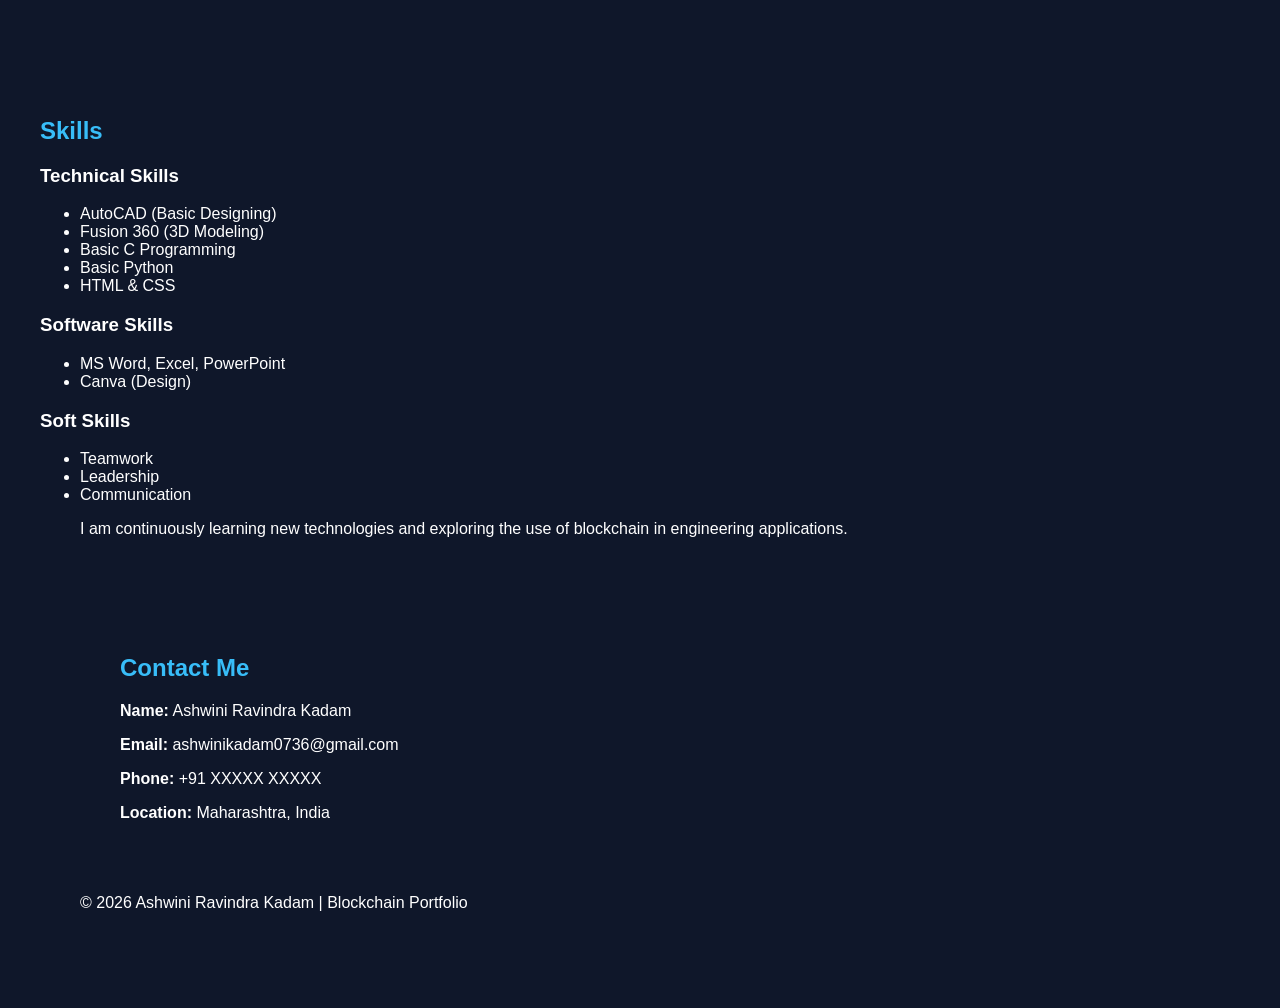
==== commit 68237875: "Update index.html" ====
--- a/index.html
+++ b/index.html
@@ -86,7 +86,6 @@
 <section>
 <section>
     <h2>Contact Me</h2>
-    <h2>Contact Me</h2>
 
 <p><strong>Name:</strong> Ashwini Ravindra Kadam</p>
 <p><strong>Email:</strong> ashwinikadam0736@gmail.com</p>
